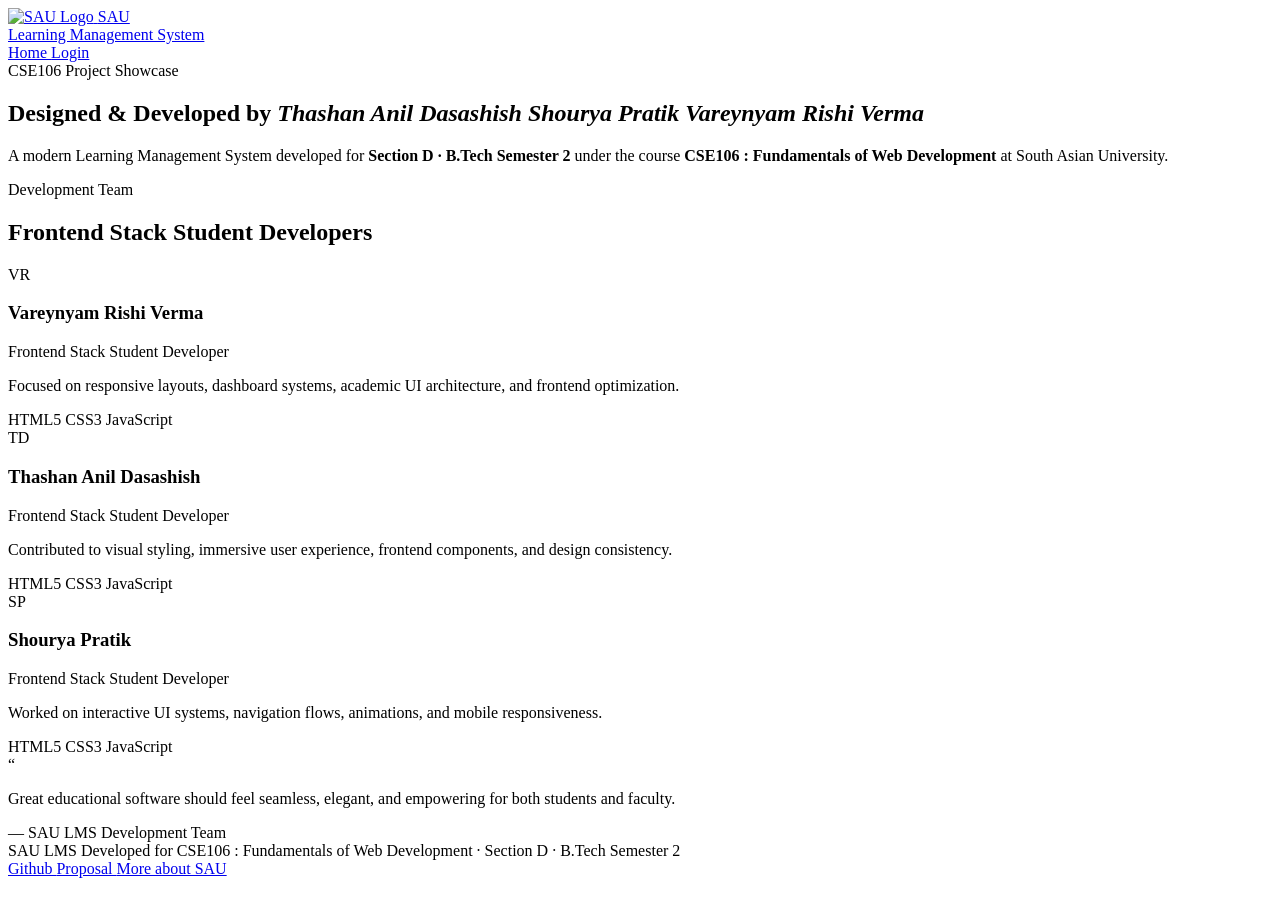
==== about.html @ 0ad638ae "Finalized project" ====
<!DOCTYPE html>
<html lang="en">

<head>

<meta charset="UTF-8">

<meta name="viewport"
      content="width=device-width, initial-scale=1.0">

<title>
  About The Creators — SAU LMS
</title>

<link href="https://fonts.googleapis.com/css2?family=Playfair+Display:wght@700&family=DM+Sans:wght@400;500;600;700&display=swap"
      rel="stylesheet">

<link rel="stylesheet"
      href="Stylesheets/about.css">

<script src="Scripts/about.js"
        defer></script>

</head>

<body>

<div class="bg-canvas">

  <div class="bg-orb orb-1"></div>
  <div class="bg-orb orb-2"></div>
  <div class="bg-orb orb-3"></div>

</div>

<div class="dot-grid"></div>

<nav class="navbar">

  <a href="homepage.html"
     class="nav-brand">

    <img
      src="https://sau.int/wp-content/uploads/2022/12/sau-logo-removebg-preview.png"
      alt="SAU Logo"
    >

    <span class="brand-main">
      SAU
    </span>

    <div class="brand-divider"></div>

    <span class="brand-sub">
      Learning Management System
    </span>

  </a>

  <div class="nav-links">

    <a href="homepage.html">
      Home
    </a>

    <a href="index.html">
      Login
    </a>

  </div>

</nav>

<main class="page">


  <section class="hero">

    <div class="hero-badge">
      CSE106 Project Showcase
    </div>

    <h1>

      Designed & Developed by

      <em>
        Thashan Anil Dasashish
      </em>
      <em>
        Shourya Pratik
      </em>
      <em>
        Vareynyam Rishi Verma
      </em>


    </h1>

    <p class="hero-sub">

      A modern Learning Management System
      developed for

      <strong>
        Section D · B.Tech Semester 2
      </strong>

      under the course

      <strong>
        CSE106 : Fundamentals of Web Development
      </strong>

      at South Asian University.

    </p>

  </section>

  <section class="team-section">

    <div class="section-tag">
      Development Team
    </div>

    <h2 class="team-title">
      Frontend Stack Student Developers
    </h2>

    <div class="team-grid">

      <div class="developer-card">

        <div class="dev-avatar">
          VR
        </div>

        <h3>
          Vareynyam Rishi Verma
        </h3>

        <div class="dev-role">
          Frontend Stack Student Developer
        </div>

        <p>

          Focused on responsive layouts,
          dashboard systems,
          academic UI architecture,
          and frontend optimization.

        </p>

        <div class="tech-stack">

          <span>HTML5</span>
          <span>CSS3</span>
          <span>JavaScript</span>

        </div>

      </div>


      <div class="developer-card">

        <div class="dev-avatar">
          TD
        </div>

        <h3>
          Thashan Anil Dasashish
        </h3>

        <div class="dev-role">
          Frontend Stack Student Developer
        </div>

        <p>

          Contributed to visual styling,
          immersive user experience,
          frontend components,
          and design consistency.

        </p>

        <div class="tech-stack">

          <span>HTML5</span>
          <span>CSS3</span>
          <span>JavaScript</span>

        </div>

      </div>

      <div class="developer-card">

        <div class="dev-avatar">
          SP
        </div>

        <h3>
          Shourya Pratik
        </h3>

        <div class="dev-role">
          Frontend Stack Student Developer
        </div>

        <p>

          Worked on interactive UI systems,
          navigation flows,
          animations,
          and mobile responsiveness.

        </p>

        <div class="tech-stack">

          <span>HTML5</span>
          <span>CSS3</span>
          <span>JavaScript</span>

        </div>

      </div>

      

    </div>

  </section>

  <section class="quote-card">

    <div class="quote-mark">
      “
    </div>

    <p class="quote-text">

      Great educational software
      should feel seamless,
      elegant, and empowering
      for both students and faculty.

    </p>

    <div class="quote-author">

      — SAU LMS Development Team

    </div>

  </section>

  <footer>

    <div class="footer-left">

      <span class="footer-logo">
        SAU LMS
      </span>

      <span class="footer-text">

        Developed for
        CSE106 : Fundamentals of Web Development
        · Section D · B.Tech Semester 2

      </span>

    </div>

    <div class="footer-links">

      <a href="https://www.github.com/BulbaMaster07" target="_blank">
        Github
      </a>

      <a href="proposal.pdf" target="_blank">
        Proposal
      </a>

      <a href="https://www.sau.int/" target="_blank">
        More about SAU
      </a>

    </div>

  </footer>

</main>

</body>
</html>
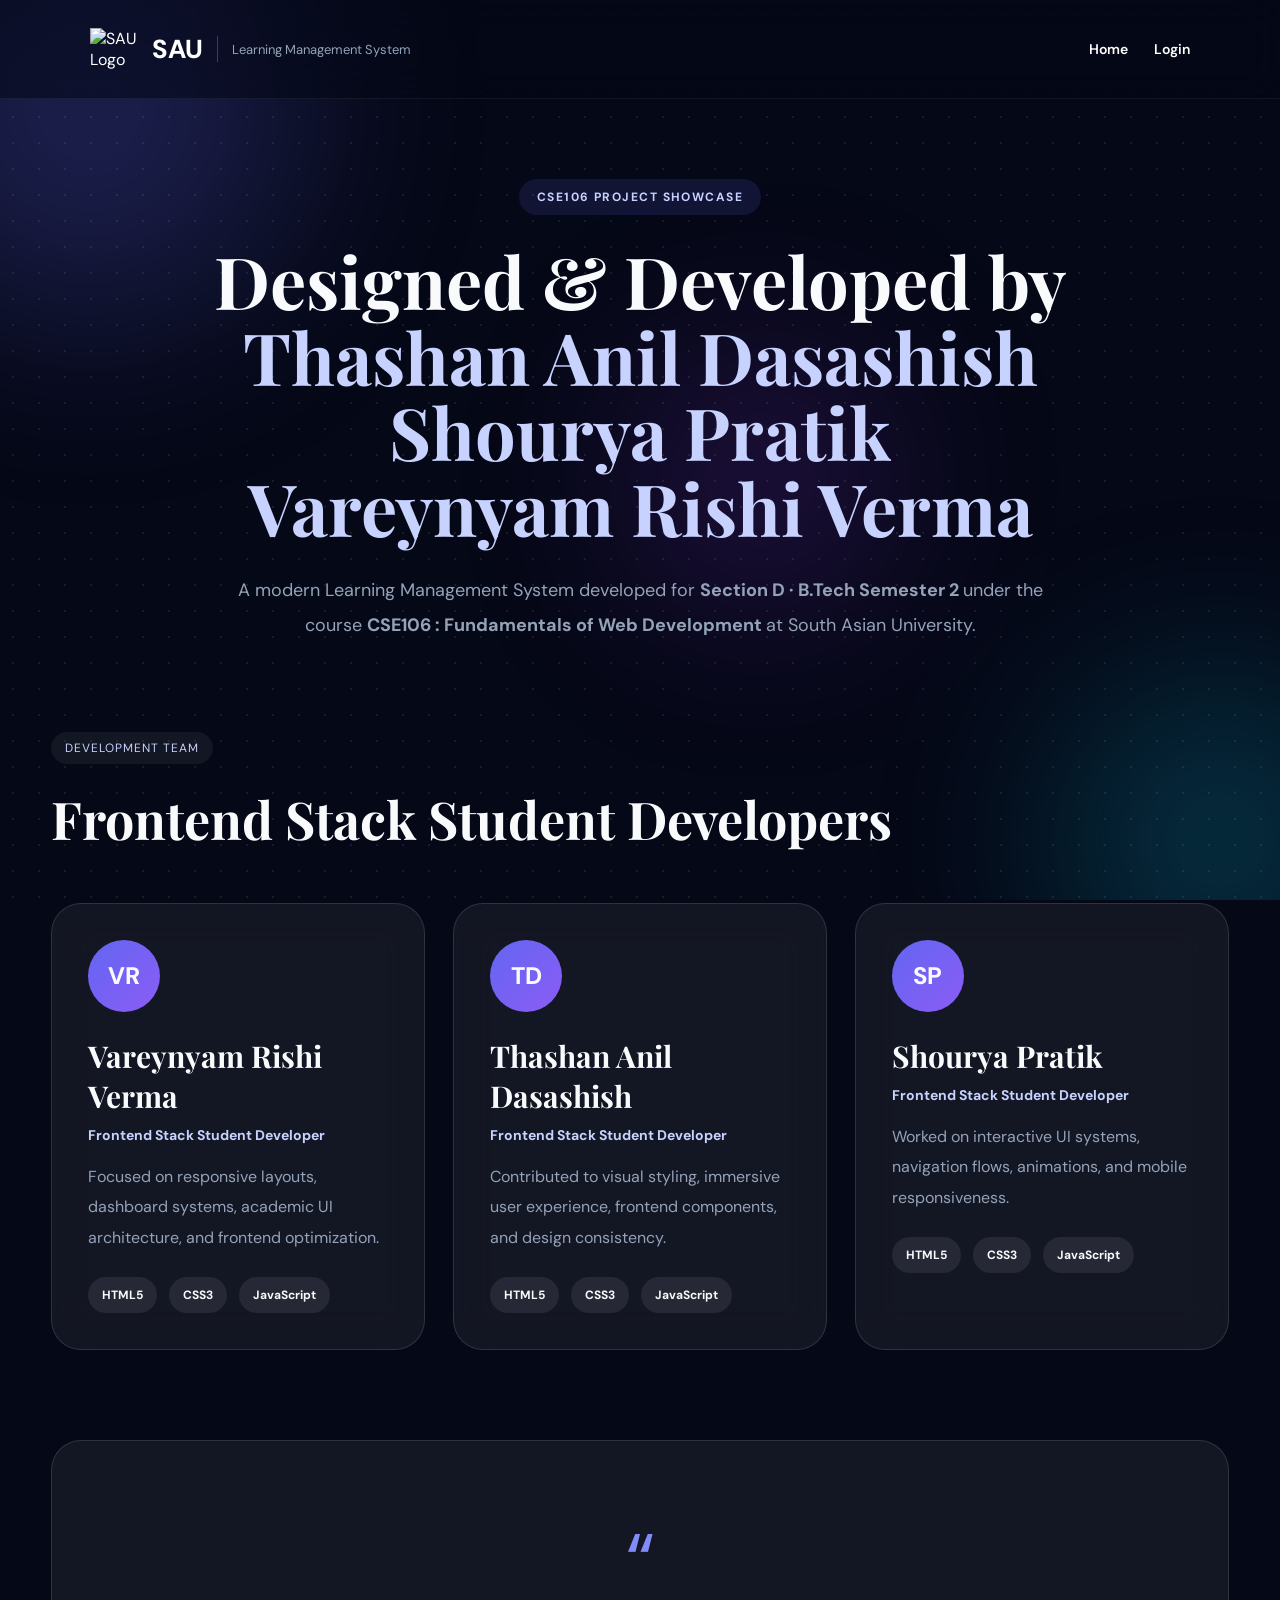
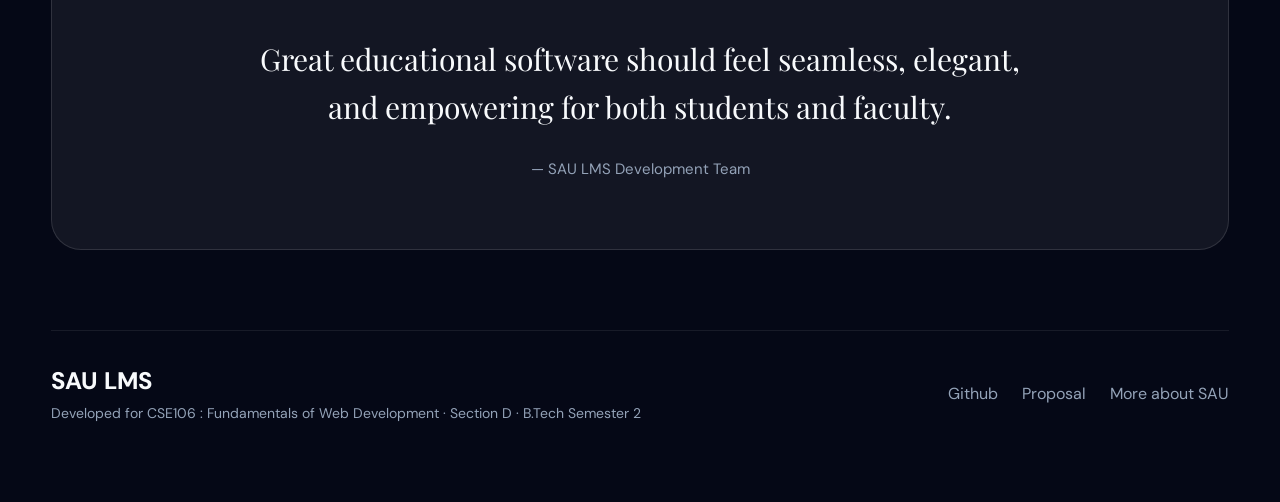
==== commit b6a9cdb8: "Update about.html" ====
--- a/about.html
+++ b/about.html
@@ -283,7 +283,7 @@
         Github
       </a>
 
-      <a href="proposal.pdf" target="_blank">
+      <a href="./SAULMS_THASHAN-VAREYNYAM-SHOURYA_FWDProjectProposal.pdf" target="_blank">
         Proposal
       </a>
 
@@ -298,4 +298,4 @@
 </main>
 
 </body>
-</html>+</html>
--- a/Stylesheets/about.css
+++ b/Stylesheets/about.css
@@ -0,0 +1,565 @@
+:root{
+
+  --bg:#050816;
+  --surface:rgba(255,255,255,.06);
+  --surface2:rgba(255,255,255,.08);
+
+  --border:rgba(255,255,255,.12);
+
+  --text:#f8fafc;
+  --muted:#94a3b8;
+
+  --accent:#6366f1;
+
+  --radius:30px;
+
+  --font-serif:'Playfair Display', serif;
+  --font-sans:'DM Sans', sans-serif;
+}
+
+*{
+  margin:0;
+  padding:0;
+  box-sizing:border-box;
+}
+
+body{
+
+  background:var(--bg);
+
+  color:var(--text);
+
+  font-family:var(--font-sans);
+
+  overflow-x:hidden;
+}
+
+.bg-canvas{
+
+  position:fixed;
+
+  inset:0;
+
+  overflow:hidden;
+
+  z-index:-2;
+}
+
+.bg-orb{
+
+  position:absolute;
+
+  border-radius:50%;
+
+  filter:blur(100px);
+
+  opacity:.25;
+}
+
+.orb-1{
+
+  width:420px;
+  height:420px;
+
+  background:#6366f1;
+
+  top:-100px;
+  left:-120px;
+}
+
+.orb-2{
+
+  width:320px;
+  height:320px;
+
+  background:#06b6d4;
+
+  bottom:-100px;
+  right:-100px;
+}
+
+.orb-3{
+
+  width:240px;
+  height:240px;
+
+  background:#9333ea;
+
+  top:40%;
+  left:50%;
+}
+
+.dot-grid{
+
+  position:fixed;
+
+  inset:0;
+
+  background-image:
+    radial-gradient(
+      rgba(255,255,255,.08) 1px,
+      transparent 1px
+    );
+
+  background-size:26px 26px;
+
+  z-index:-1;
+}
+
+.navbar{
+
+  width:100%;
+
+  display:flex;
+
+  align-items:center;
+  justify-content:space-between;
+
+  padding:28px 7vw;
+
+  backdrop-filter:blur(20px);
+
+  background:
+    rgba(5,8,22,.55);
+
+  border-bottom:
+    1px solid rgba(255,255,255,.06);
+}
+
+.nav-brand{
+
+  display:flex;
+
+  align-items:center;
+
+  gap:14px;
+
+  text-decoration:none;
+
+  color:white;
+}
+
+.nav-brand img{
+  width:48px;
+}
+
+.brand-main{
+
+  font-size:26px;
+
+  font-weight:800;
+}
+
+.brand-divider{
+
+  width:1px;
+  height:26px;
+
+  background:
+    rgba(255,255,255,.2);
+}
+
+.brand-sub{
+
+  font-size:13px;
+
+  color:var(--muted);
+}
+
+.nav-links{
+
+  display:flex;
+
+  gap:26px;
+}
+
+.nav-links a{
+
+  text-decoration:none;
+
+  color:white;
+
+  font-size:14px;
+
+  font-weight:600;
+}
+
+/* PAGE */
+
+.page{
+
+  width:min(1240px,92%);
+
+  margin:auto;
+
+  padding:80px 0;
+}
+
+.hero{
+
+  text-align:center;
+
+  margin-bottom:90px;
+}
+
+.hero-badge{
+
+  display:inline-flex;
+
+  padding:10px 18px;
+
+  border-radius:999px;
+
+  background:
+    rgba(99,102,241,.14);
+
+  color:#c7d2fe;
+
+  font-size:12px;
+
+  font-weight:700;
+
+  text-transform:uppercase;
+
+  letter-spacing:.12em;
+
+  margin-bottom:28px;
+}
+
+.hero h1{
+
+  font-size:72px;
+
+  line-height:1.05;
+
+  margin-bottom:28px;
+
+  font-family:var(--font-serif);
+}
+
+.hero h1 em{
+
+  display:block;
+
+  color:#c7d2fe;
+
+  font-style:normal;
+}
+
+.hero-sub{
+
+  max-width:860px;
+
+  margin:auto;
+
+  font-size:18px;
+
+  line-height:1.9;
+
+  color:var(--muted);
+}
+
+.team-section{
+
+  margin-bottom:90px;
+}
+
+.section-tag{
+
+  display:inline-block;
+
+  padding:8px 14px;
+
+  border-radius:999px;
+
+  background:
+    rgba(255,255,255,.06);
+
+  color:#c7d2fe;
+
+  font-size:12px;
+
+  letter-spacing:.08em;
+
+  text-transform:uppercase;
+
+  margin-bottom:20px;
+}
+
+.team-title{
+
+  font-size:52px;
+
+  margin-bottom:50px;
+
+  font-family:var(--font-serif);
+}
+
+.team-grid{
+
+  display:grid;
+
+  grid-template-columns:
+    repeat(auto-fit,minmax(300px,1fr));
+
+  gap:28px;
+}
+
+.developer-card{
+
+  background:var(--surface);
+
+  border:1px solid var(--border);
+
+  border-radius:30px;
+
+  padding:36px;
+
+  backdrop-filter:blur(20px);
+
+  transition:
+    transform .25s,
+    border .25s;
+}
+
+.developer-card:hover{
+
+  transform:translateY(-8px);
+
+  border-color:
+    rgba(99,102,241,.45);
+}
+
+.dev-avatar{
+
+  width:72px;
+  height:72px;
+
+  border-radius:50%;
+
+  display:flex;
+
+  align-items:center;
+  justify-content:center;
+
+  background:
+    linear-gradient(
+      135deg,
+      #6366f1,
+      #8b5cf6
+    );
+
+  font-size:24px;
+
+  font-weight:800;
+
+  margin-bottom:24px;
+}
+
+.developer-card h3{
+
+  font-size:30px;
+
+  margin-bottom:10px;
+
+  font-family:var(--font-serif);
+}
+
+.dev-role{
+
+  color:#c7d2fe;
+
+  font-size:14px;
+
+  margin-bottom:18px;
+
+  font-weight:700;
+}
+
+.developer-card p{
+
+  color:var(--muted);
+
+  line-height:1.9;
+
+  margin-bottom:24px;
+}
+
+.tech-stack{
+
+  display:flex;
+
+  flex-wrap:wrap;
+
+  gap:12px;
+}
+
+.tech-stack span{
+
+  padding:10px 14px;
+
+  border-radius:999px;
+
+  background:
+    rgba(255,255,255,.08);
+
+  font-size:12px;
+
+  font-weight:700;
+}
+
+.quote-card{
+
+  text-align:center;
+
+  background:var(--surface);
+
+  border:1px solid var(--border);
+
+  border-radius:var(--radius);
+
+  padding:70px 40px;
+
+  margin-bottom:80px;
+}
+
+.quote-mark{
+
+  font-size:80px;
+
+  color:#818cf8;
+
+  margin-bottom:20px;
+}
+
+.quote-text{
+
+  font-size:30px;
+
+  line-height:1.6;
+
+  max-width:760px;
+
+  margin:auto;
+
+  font-family:var(--font-serif);
+
+  margin-bottom:28px;
+}
+
+.quote-author{
+
+  color:var(--muted);
+
+  font-size:15px;
+}
+
+footer{
+
+  display:flex;
+
+  align-items:center;
+  justify-content:space-between;
+
+  gap:30px;
+
+  flex-wrap:wrap;
+
+  border-top:
+    1px solid rgba(255,255,255,.08);
+
+  padding-top:34px;
+}
+
+.footer-left{
+
+  display:flex;
+
+  flex-direction:column;
+
+  gap:8px;
+}
+
+.footer-logo{
+
+  font-size:24px;
+
+  font-weight:800;
+}
+
+.footer-text{
+
+  color:var(--muted);
+
+  font-size:14px;
+}
+
+.footer-links{
+
+  display:flex;
+
+  gap:24px;
+}
+
+.footer-links a{
+
+  color:var(--muted);
+
+  text-decoration:none;
+}
+
+@media (max-width:980px){
+
+  .hero h1{
+    font-size:52px;
+  }
+
+  .team-title{
+    font-size:40px;
+  }
+}
+
+@media (max-width:768px){
+
+  .navbar{
+
+    flex-direction:column;
+
+    gap:18px;
+  }
+
+  .hero h1{
+    font-size:40px;
+  }
+
+  .hero-sub{
+    font-size:15px;
+  }
+
+  .team-title{
+    font-size:32px;
+  }
+
+  .quote-text{
+    font-size:24px;
+  }
+}
+
+@media (max-width:480px){
+
+  .hero h1{
+    font-size:30px;
+  }
+
+  .developer-card{
+    padding:28px;
+  }
+
+  .developer-card h3{
+    font-size:24px;
+  }
+
+  .quote-text{
+    font-size:20px;
+  }
+}
